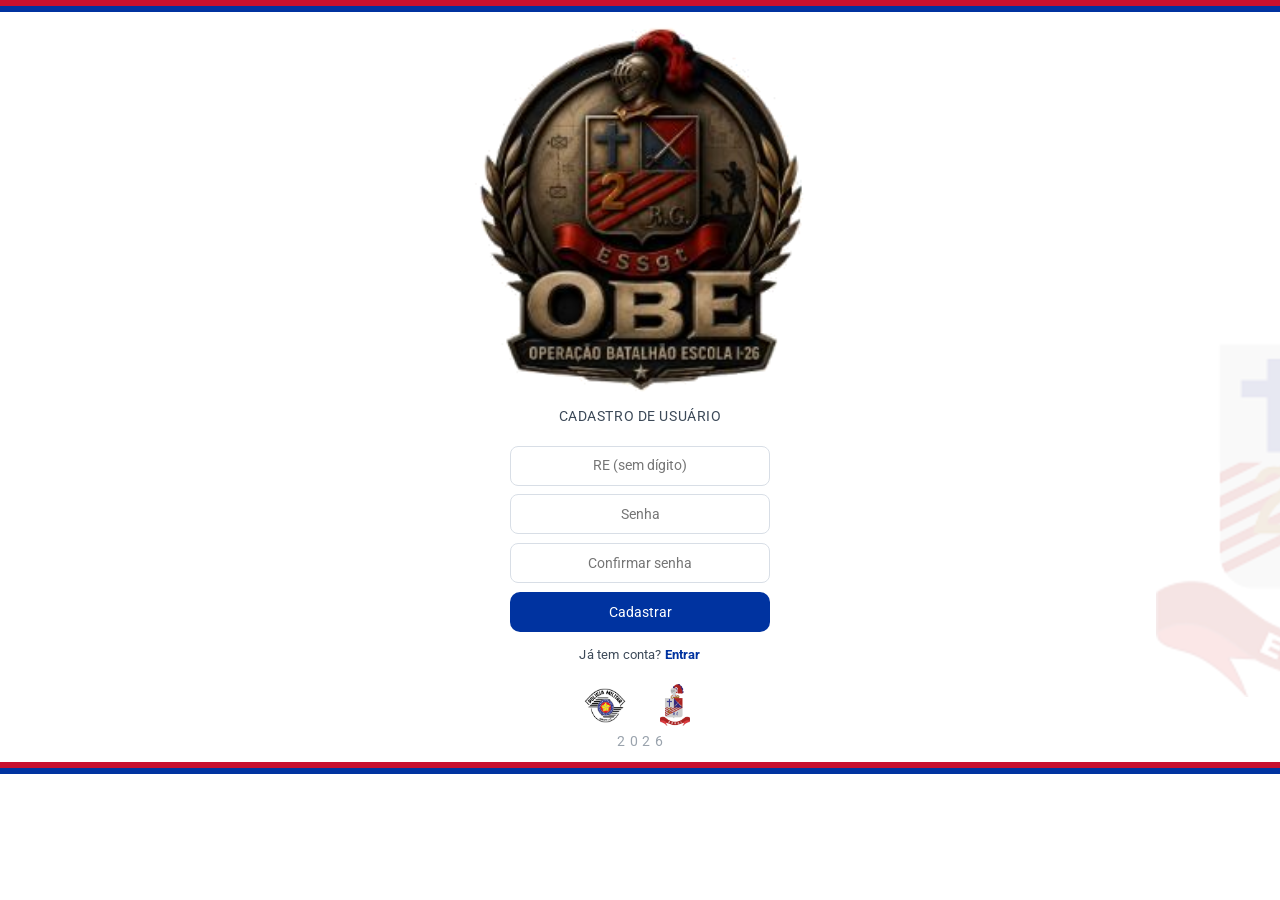
==== cadastro.html @ 54875e29 "newLogin" ====
<!DOCTYPE html>
<html lang="pt-BR">
<head>
  <meta charset="UTF-8" />
  <meta name="viewport" content="width=device-width, initial-scale=1, viewport-fit=cover" />
  <meta name="theme-color" content="#ffffff" />
  <meta name="apple-mobile-web-app-capable" content="yes" />
  <meta name="apple-mobile-web-app-status-bar-style" content="default" />
  <title>Cadastro — OBE 2026 SGE</title>
  <link rel="preconnect" href="https://fonts.googleapis.com" />
  <link rel="preconnect" href="https://fonts.gstatic.com" crossorigin />
  <link href="https://fonts.googleapis.com/css2?family=Roboto:wght@400;700&display=swap" rel="stylesheet" />
  <link rel="stylesheet" href="css/styles.css" />
</head>
<body class="page-login">
  <div id="app">
    <section id="screen-cadastro" class="screen screen--active" aria-label="Cadastro">
      <img class="bg-watermark" src="img/brasao-2rg.png" alt="" aria-hidden="true" />
      <div class="brand-stripes" aria-hidden="true">
        <div class="brand-stripes__red"></div>
        <div class="brand-stripes__blue"></div>
      </div>
      <header class="logo-topo" aria-label="OBE">
        <img class="logo-topo__center" src="img/logo-obe.png" alt="OBE — Operação Batalhão Escola I-26" />
      </header>
      <div class="login-content">
        <p class="brand-system">Cadastro de usuário</p>

        <form id="cadastro-form" class="login-form" autocomplete="off">
          <label class="field">
            <span class="visually-hidden">RE</span>
            <input type="text" id="cad-login" name="login" placeholder="RE (sem dígito)" required inputmode="numeric" autocomplete="username" />
          </label>
          <label class="field">
            <span class="visually-hidden">Senha</span>
            <input type="password" id="cad-senha" name="senha" placeholder="Senha" required autocomplete="new-password" minlength="4" />
          </label>
          <label class="field">
            <span class="visually-hidden">Confirmar senha</span>
            <input type="password" id="cad-senha2" name="senha2" placeholder="Confirmar senha" required autocomplete="new-password" minlength="4" />
          </label>
          <p id="cadastro-error" class="login-error" hidden></p>
          <p id="cadastro-ok" class="login-success" hidden>Usuário criado com sucesso.</p>
          <button type="submit" class="btn btn--primary" id="cad-submit">Cadastrar</button>
        </form>

        <p class="auth-link">
          Já tem conta?
          <a href="index.html">Entrar</a>
        </p>
      </div>

      <footer class="app-footer">
        <div class="app-footer__logos">
          <img src="img/logo-pmesp.png" alt="Polícia Militar de São Paulo" />
          <img src="img/brasao-2rg.png" alt="Brasão ESSgt" />
        </div>
        <p class="year-footer">2026</p>
      </footer>
      <div class="brand-stripes" aria-hidden="true">
        <div class="brand-stripes__red"></div>
        <div class="brand-stripes__blue"></div>
      </div>
    </section>
  </div>

  <script src="js/config.js?v=20260924b"></script>
  <script src="js/supabase-api.js?v=20260924b"></script>
  <script src="js/cadastro.js?v=20260924b"></script>
</body>
</html>
---- css/styles.css ----
:root {
  --bg: #ffffff;
  --bg-elev: #ffffff;
  --bg-soft: #f4f6f8;
  --line: #d8dee6;
  --text: #121820;
  --text-muted: #3d4a59;
  --red: #c8102e;
  --blue: #0033a0;
  --accent: #0033a0;
  --accent-2: #c8102e;
  --danger: #c8102e;
  --warn: #c47a12;
  --ok: #1f7a4c;
  --radius: 10px;
  --nav-h: 62px;
  --top-h: 52px;
  --font: "Roboto", system-ui, sans-serif;
  --display: "Roboto", system-ui, sans-serif;
  --fs-xs: 0.8rem;
  --fs-sm: 0.9rem;
  --fs-md: 1rem;
  --fs-lg: 1.15rem;
  --fs-xl: 1.65rem;
  --fs-hero: clamp(3.2rem, 16vw, 4.2rem);
  --logo-sm: 72px;
  --logo-md: 96px;
  --logo-lg: 110px;
  --safe-b: env(safe-area-inset-bottom, 0px);
  --safe-t: env(safe-area-inset-top, 0px);
  --stripe-red: 6px;
  --stripe-blue: 6px;
}

*,
*::before,
*::after {
  box-sizing: border-box;
}

html,
body {
  margin: 0;
  min-height: 100%;
  background: var(--bg);
  color: var(--text);
  font-family: var(--font);
  font-size: 16px;
  font-weight: 400;
  line-height: 1.45;
  letter-spacing: 0.01em;
  -webkit-font-smoothing: antialiased;
  text-rendering: optimizeLegibility;
  -webkit-tap-highlight-color: transparent;
}

body {
  overflow-x: hidden;
}

button,
input {
  font: inherit;
  color: inherit;
}

#app {
  min-height: 100dvh;
}

.screen {
  display: none;
  min-height: 100dvh;
}

.screen--active {
  display: block;
}

.brand-stripes {
  display: flex;
  flex-direction: column;
  width: 100%;
}

.brand-stripes__red {
  height: var(--stripe-red);
  background: var(--red);
}

.brand-stripes__blue {
  height: var(--stripe-blue);
  background: var(--blue);
}

/* Marca d'água ESSgt na lateral */
.bg-watermark {
  position: absolute;
  right: -20%;
  top: 48%;
  width: min(82vw, 380px);
  height: auto;
  transform: translateY(-50%);
  opacity: 0.12;
  pointer-events: none;
  z-index: 0;
  user-select: none;
}

#screen-login,
#screen-app {
  position: relative;
  overflow: hidden;
}

#screen-login .login-content,
#screen-app .topbar,
#screen-app .main,
#screen-app .brand-stripes,
#screen-login .brand-stripes {
  position: relative;
  z-index: 1;
}

#screen-app .bottom-nav {
  z-index: 30;
}

/* ——— Login ——— */
#screen-login {
  position: relative;
  display: none;
  min-height: 100dvh;
  padding: 0;
  background: #fff;
}

#screen-login.screen--active {
  display: flex;
  flex-direction: column;
}

.login-bg {
  display: none;
}

.login-content {
  position: relative;
  z-index: 1;
  width: min(100%, 420px);
  margin: 0 auto;
  padding: 8px 16px 12px;
  flex: 1;
  display: flex;
  flex-direction: column;
  justify-content: center;
  animation: rise 0.55s ease both;
}

@keyframes rise {
  from {
    opacity: 0;
    transform: translateY(14px);
  }
  to {
    opacity: 1;
    transform: translateY(0);
  }
}

.login-logos,
.home-logos {
  display: none;
}

.logo-topo {
  display: flex;
  align-items: center;
  justify-content: center;
  width: 100%;
  margin: 0;
  padding: 6px 12px 0;
  background: transparent;
  overflow: visible;
  position: relative;
  z-index: 2;
}

.logo-topo__side {
  display: none;
}

.logo-topo__center {
  display: block;
  width: min(92vw, 380px);
  height: auto;
  max-height: 42vh;
  margin: 0 auto;
  padding: 0;
  background: transparent;
  border: 0;
  outline: 0;
  box-shadow: none;
  object-fit: contain;
  object-position: center top;
}

.logo-topo--home {
  padding: 4px 44px 0 12px;
}

.logo-topo--home .logo-topo__center {
  width: min(78vw, 300px);
  max-height: 28vh;
}

.logo-topo--home .btn-sair {
  position: absolute;
  top: 8px;
  right: 8px;
}

@media (max-height: 700px) {
  .logo-topo__center {
    width: min(86vw, 340px);
    max-height: 36vh;
  }

  .logo-topo--home .logo-topo__center {
    width: min(70vw, 260px);
    max-height: 24vh;
  }
}

.app-footer {
  position: relative;
  z-index: 2;
  display: flex;
  flex-direction: column;
  align-items: center;
  justify-content: center;
  gap: 6px;
  padding: 8px 12px 10px;
  margin: 0;
}

.app-footer__logos {
  display: flex;
  align-items: center;
  justify-content: center;
  gap: 28px;
}

.app-footer__logos img {
  width: 42px;
  height: 42px;
  object-fit: contain;
  display: block;
}

.app-footer--home {
  margin-top: auto;
  padding-bottom: calc(10px + var(--safe-b));
}

.logo-caption {
  margin: 0;
  max-width: 140px;
  text-align: center;
  font-family: var(--display);
  font-size: 0.85rem;
  font-weight: 400;
  line-height: 1.25;
  letter-spacing: 0.04em;
  text-transform: uppercase;
  color: var(--text-muted);
}

.brand-mark {
  display: grid;
  justify-items: center;
  gap: 0.35rem;
  margin: 0.2rem 0 0.15rem;
  animation: brandIn 0.7s cubic-bezier(0.2, 0.8, 0.2, 1) both;
}

@keyframes brandIn {
  from {
    opacity: 0;
    transform: translateY(10px) scale(0.98);
    filter: blur(2px);
  }
  to {
    opacity: 1;
    transform: translateY(0) scale(1);
    filter: blur(0);
  }
}

.brand-title {
  margin: 0;
  text-align: center;
  position: relative;
  line-height: 0.9;
}

.brand-title__text {
  display: inline-block;
  font-family: var(--display);
  font-size: var(--fs-hero);
  font-weight: 400;
  letter-spacing: 0.18em;
  text-indent: 0.18em;
  line-height: 0.92;
  background: linear-gradient(180deg, #1a4fd6 0%, var(--blue) 42%, #001a66 100%);
  -webkit-background-clip: text;
  background-clip: text;
  color: transparent;
  position: relative;
}

.brand-title__text::after {
  content: "OBE";
  position: absolute;
  inset: 0;
  background: linear-gradient(
    120deg,
    transparent 0%,
    transparent 40%,
    rgba(255, 255, 255, 0.55) 50%,
    transparent 60%,
    transparent 100%
  );
  background-size: 220% 100%;
  -webkit-background-clip: text;
  background-clip: text;
  color: transparent;
  animation: techShine 3.8s ease-in-out infinite;
  pointer-events: none;
}

@keyframes techShine {
  0%,
  55% {
    background-position: 120% 0;
  }
  100% {
    background-position: -120% 0;
  }
}

.brand-mark__bar {
  width: 72px;
  height: 3px;
  margin-top: 0.15rem;
  border-radius: 99px;
  background: linear-gradient(90deg, var(--red), var(--blue));
}

.year-footer {
  position: relative;
  z-index: 1;
  margin: 0;
  padding: 0;
  text-align: center;
  font-family: var(--display);
  font-size: 0.85rem;
  font-weight: 400;
  letter-spacing: 0.35em;
  text-indent: 0.35em;
  color: #9aa3ad;
  transform: none;
}

.brand-subtitle {
  margin: 0.55rem 0 0;
  text-align: center;
  font-family: var(--display);
  font-size: 1.25rem;
  font-weight: 400;
  letter-spacing: 0.03em;
  color: var(--text);
}

.brand-system {
  margin: 0.2rem 0 1.1rem;
  text-align: center;
  font-size: var(--fs-sm);
  font-weight: 400;
  letter-spacing: 0.04em;
  text-transform: uppercase;
  color: var(--text-muted);
}

.login-form {
  display: grid;
  gap: 0.55rem;
  width: min(100%, 260px);
  margin: 0 auto;
}

.field {
  display: grid;
  gap: 0.28rem;
  text-align: center;
}

.field span {
  font-size: var(--fs-sm);
  font-weight: 400;
  letter-spacing: 0.06em;
  text-transform: uppercase;
  color: var(--text-muted);
  text-align: center;
}

.visually-hidden {
  position: absolute;
  width: 1px;
  height: 1px;
  padding: 0;
  margin: -1px;
  overflow: hidden;
  clip: rect(0, 0, 0, 0);
  white-space: nowrap;
  border: 0;
}

.field input {
  width: 100%;
  padding: 0.55rem 0.7rem;
  border: 1px solid var(--line);
  border-radius: 8px;
  background: #fff;
  outline: none;
  font-size: 0.88rem;
  font-weight: 400;
  text-align: center;
}

.field input:focus {
  border-color: var(--blue);
  box-shadow: 0 0 0 3px rgba(0, 51, 160, 0.12);
}

.login-form .btn {
  padding: 0.6rem 0.85rem;
  font-size: 0.88rem;
}

.login-error {
  margin: 0;
  text-align: center;
  font-size: 0.78rem;
  font-weight: 400;
  color: var(--red);
}

.btn {
  border: 0;
  border-radius: var(--radius);
  padding: 0.9rem 1rem;
  font-size: var(--fs-md);
  font-weight: 400;
  cursor: pointer;
}

.btn--primary {
  background: var(--blue);
  color: #fff;
}

.btn--primary:active {
  transform: scale(0.985);
}

.btn--ghost {
  background: transparent;
  border: 1px solid var(--line);
  color: var(--text);
}

.login-hint {
  margin: 0.55rem 0 0;
  text-align: center;
  font-size: 0.78rem;
  font-weight: 400;
  letter-spacing: 0.01em;
  color: var(--text-muted);
  white-space: nowrap;
}

.auth-link {
  margin: 0.85rem 0 0;
  text-align: center;
  font-size: 0.82rem;
  font-weight: 400;
  color: var(--text-muted);
}

.auth-link a {
  color: var(--blue);
  text-decoration: none;
  font-weight: 700;
}

.auth-link a:hover,
.auth-link a:focus-visible {
  text-decoration: underline;
}

.login-success {
  margin: 0;
  text-align: center;
  font-size: 0.78rem;
  font-weight: 400;
  color: #1b7a3e;
}

.login-form .btn:disabled {
  opacity: 0.7;
  cursor: wait;
}

/* ——— App shell ——— */
.page-home #screen-app.screen--active,
body.page-home #screen-app {
  display: flex !important;
  flex-direction: column;
  min-height: 100dvh;
  background: #fff;
  overflow: visible;
}

.page-home #screen-app {
  overflow: visible;
}

.page--cards-only {
  position: relative;
  display: flex;
  flex-direction: column;
  align-items: center;
  justify-content: flex-start;
  width: 100%;
  min-height: auto;
  padding: 8px 0 16px;
  box-sizing: border-box;
}

.page-home .main {
  display: flex !important;
  flex-direction: column;
  align-items: center;
  justify-content: flex-start;
  flex: 1;
  padding: 4px 12px 12px;
  position: relative;
  z-index: 2;
  overflow: auto;
}

.page-home .bottom-nav {
  display: none !important;
}

.page-home .access-grid,
.page--cards-only .access-grid {
  display: grid !important;
  grid-template-columns: repeat(2, minmax(0, 1fr));
  gap: 8px;
  justify-content: center;
  justify-items: stretch;
  width: 100%;
  max-width: 300px;
  margin: 0 auto;
  padding-top: 0;
  box-sizing: border-box;
}

.page-home .access-card {
  display: block !important;
  visibility: visible !important;
  opacity: 1 !important;
  background: transparent;
  border: 0;
  width: 100%;
}

.page--cards-only .home-top {
  display: flex;
  align-items: flex-start;
  justify-content: space-between;
  gap: 10px;
  width: 100%;
  max-width: 300px;
  margin: 0 0 12px;
  box-sizing: border-box;
}

.page--cards-only .home-greeting {
  margin: 0;
  flex: 1;
  min-width: 0;
  color: #6b7280;
  font-family: var(--font);
  font-size: 0.9rem;
  font-weight: 700;
  line-height: 1.35;
  letter-spacing: 0.01em;
}

.page--cards-only .home-greeting__name {
  color: var(--blue);
}

.page--cards-only .btn-sair {
  flex-shrink: 0;
  margin: 0;
  border: 0;
  border-radius: 6px;
  background: transparent;
  color: var(--red);
  font-family: var(--font);
  font-size: 0.72rem;
  font-weight: 400;
  letter-spacing: 0.02em;
  text-transform: uppercase;
  padding: 0.2rem 0.4rem;
  line-height: 1.2;
  text-align: right;
  cursor: pointer;
  opacity: 0.85;
}

.page--cards-only .btn-sair:active {
  opacity: 1;
  transform: scale(0.96);
}

.home-actions {
  display: none;
}

.topbar {
  position: sticky;
  top: 0;
  z-index: 20;
  display: flex;
  align-items: center;
  justify-content: center;
  min-height: calc(var(--top-h) + var(--safe-t));
  padding: var(--safe-t) 48px 0;
  background: #fff;
  text-align: center;
}

.topbar__brand {
  display: flex;
  flex-direction: column;
  align-items: center;
  gap: 0.1rem;
  padding: 6px 4px 8px;
}

.topbar__obe {
  font-family: var(--display);
  font-size: 1.55rem;
  font-weight: 400;
  letter-spacing: 0.14em;
  line-height: 1;
  color: var(--blue);
}

.topbar__sge {
  font-size: 0.78rem;
  font-weight: 400;
  letter-spacing: 0.05em;
  text-transform: uppercase;
  color: var(--text-muted);
}

.icon-btn {
  position: absolute;
  right: 12px;
  top: calc(var(--safe-t) + 8px);
  width: 38px;
  height: 38px;
  border: 1px solid var(--line);
  border-radius: 50%;
  background: #fff;
  display: grid;
  place-items: center;
  font-size: var(--fs-sm);
  font-weight: 400;
  color: var(--blue);
  cursor: pointer;
}

.main {
  flex: 1;
  padding: 12px 12px 24px;
  outline: none;
  background: #fff;
}

.bottom-nav {
  position: fixed;
  left: 0;
  right: 0;
  bottom: 0;
  z-index: 30;
  display: grid;
  grid-template-columns: repeat(4, 1fr);
  min-height: calc(var(--nav-h) + var(--safe-b));
  padding: 4px 2px var(--safe-b);
  background: #fff;
  border-top: 1px solid var(--line);
}

.nav-item {
  display: flex;
  flex-direction: column;
  align-items: center;
  justify-content: center;
  gap: 3px;
  border: 0;
  background: transparent;
  color: var(--text-muted);
  font-family: var(--display);
  font-size: 0.82rem;
  font-weight: 400;
  letter-spacing: 0.04em;
  text-transform: uppercase;
  cursor: pointer;
  padding: 6px 2px;
}

.nav-item svg {
  width: 20px;
  height: 20px;
  fill: currentColor;
}

.nav-item.is-active {
  color: var(--blue);
}

/* ——— Conteúdo ——— */
.page {
  animation: fade 0.28s ease both;
}

.page:not(.page--cards-only) {
  display: flex;
  flex-direction: column;
  padding-bottom: 16px;
  box-sizing: border-box;
}

@keyframes fade {
  from {
    opacity: 0;
    transform: translateY(6px);
  }
  to {
    opacity: 1;
    transform: translateY(0);
  }
}

.page-head {
  margin-bottom: 12px;
  text-align: center;
}

.page-head h2 {
  margin: 0;
  font-family: var(--display);
  font-size: var(--fs-xl);
  font-weight: 400;
  letter-spacing: 0.04em;
  line-height: 1.15;
  color: var(--blue);
}

.page-head p {
  margin: 0.3rem 0 0;
  font-size: var(--fs-sm);
  font-weight: 400;
  color: var(--text-muted);
}

.home-logos {
  padding: 4px 0 2px;
}

.hero-strip {
  margin-bottom: 14px;
  padding: 14px 12px;
  border: 1px solid var(--line);
  border-radius: var(--radius);
  background: var(--bg-soft);
  text-align: center;
}

.hero-strip strong {
  display: block;
  font-family: var(--display);
  font-size: 1.4rem;
  font-weight: 400;
  letter-spacing: 0.04em;
  line-height: 1.2;
  color: var(--blue);
}

.hero-strip span {
  display: block;
  margin-top: 0.4rem;
  font-size: var(--fs-sm);
  font-weight: 400;
  color: var(--text-muted);
}

.section-title {
  margin: 0 0 10px;
  font-family: var(--display);
  font-size: 1rem;
  font-weight: 400;
  letter-spacing: 0.1em;
  text-transform: uppercase;
  text-align: center;
  color: var(--text-muted);
}

.list {
  display: grid;
  gap: 8px;
}

.row {
  display: grid;
  grid-template-columns: 1fr;
  gap: 8px;
  justify-items: center;
  align-items: center;
  padding: 12px 10px;
  border: 1px solid var(--line);
  border-radius: var(--radius);
  background: #fff;
  text-align: center;
}

.row h3 {
  margin: 0;
  font-family: var(--display);
  font-size: 1.1rem;
  font-weight: 400;
  line-height: 1.25;
  letter-spacing: 0.02em;
}

.row p {
  margin: 0.25rem 0 0;
  font-size: var(--fs-sm);
  font-weight: 400;
  color: var(--text-muted);
}

.badge {
  display: inline-flex;
  align-items: center;
  padding: 0.25rem 0.5rem;
  border-radius: 999px;
  font-size: 0.7rem;
  font-weight: 400;
  letter-spacing: 0.03em;
  text-transform: uppercase;
  white-space: nowrap;
  background: rgba(0, 51, 160, 0.1);
  color: var(--blue);
}

.badge--warn {
  background: rgba(196, 122, 18, 0.14);
  color: #9a5f0d;
}

.badge--danger {
  background: rgba(200, 16, 46, 0.12);
  color: var(--red);
}

.badge--idle {
  background: #eef1f5;
  color: var(--text-muted);
}

.search {
  width: 100%;
  margin-bottom: 10px;
  padding: 0.65rem 0.75rem;
  border: 1px solid var(--line);
  border-radius: var(--radius);
  background: #fff;
  font-size: var(--fs-sm);
  outline: none;
}

.search:focus {
  border-color: var(--blue);
}

.progress {
  margin-top: 0.45rem;
  height: 4px;
  border-radius: 999px;
  background: #e8edf3;
  overflow: hidden;
}

.progress > span {
  display: block;
  height: 100%;
  background: linear-gradient(90deg, var(--blue), var(--red));
}

.menu-list {
  display: grid;
  gap: 6px;
}

.menu-item {
  display: flex;
  flex-direction: column;
  align-items: center;
  justify-content: center;
  gap: 4px;
  width: 100%;
  padding: 12px;
  border: 1px solid var(--line);
  border-radius: var(--radius);
  background: #fff;
  text-align: center;
  cursor: pointer;
}

.menu-item span {
  font-family: var(--display);
  font-size: 1.1rem;
  font-weight: 400;
  letter-spacing: 0.02em;
}

.menu-item small {
  display: block;
  margin-top: 0.15rem;
  font-size: var(--fs-sm);
  color: var(--text-muted);
  font-weight: 400;
}

.menu-item em {
  font-style: normal;
  font-size: var(--fs-xs);
  font-weight: 400;
  color: var(--blue);
}

.empty {
  padding: 18px 12px;
  text-align: center;
  font-size: var(--fs-sm);
  color: var(--text-muted);
  border: 1px dashed var(--line);
  border-radius: var(--radius);
}

.access-grid {
  display: grid;
  grid-template-columns: repeat(2, 1fr);
  gap: 10px;
}

.access-card {
  position: relative;
  display: block !important;
  width: 100%;
  height: 98px;
  min-height: 98px;
  padding: 0;
  border: 0;
  background: transparent;
  cursor: pointer;
  color: inherit;
  user-select: none;
  -webkit-tap-highlight-color: transparent;
}

.access-card__face {
  display: flex;
  flex-direction: column;
  align-items: center;
  justify-content: center;
  gap: 0.3rem;
  width: 100%;
  height: 100%;
  padding: 8px 6px;
  border: 1px solid var(--line);
  border-radius: var(--radius);
  background: #fff;
  box-shadow: 0 1px 2px rgba(26, 35, 48, 0.04);
  text-align: center;
  box-sizing: border-box;
}

.access-card:focus-visible {
  outline: none;
}

.access-card:focus-visible .access-card__face {
  box-shadow: 0 0 0 2px #fff, 0 0 0 4px var(--blue);
}

.access-card__icon {
  display: inline-flex;
  align-items: center;
  justify-content: center;
  width: 34px;
  height: 34px;
  border-radius: 8px;
  background: rgba(0, 51, 160, 0.08);
  color: var(--blue);
  flex-shrink: 0;
}

.access-card__icon svg {
  width: 18px;
  height: 18px;
  fill: currentColor;
}

.access-card__sigla {
  display: none;
}

.access-card__title {
  margin: 0;
  font-family: var(--display);
  font-size: 0.78rem;
  font-weight: 400;
  line-height: 1.2;
  letter-spacing: 0.01em;
  color: var(--text);
  max-width: 100%;
  overflow: hidden;
  display: -webkit-box;
  -webkit-box-orient: vertical;
  -webkit-line-clamp: 2;
  word-break: break-word;
}

.access-card__desc {
  margin: 0;
  font-size: var(--fs-xs);
  font-weight: 400;
  line-height: 1.35;
  color: var(--text-muted);
}

.page-back {
  display: flex;
  justify-content: center;
  width: 100%;
  margin: 28px 0 8px;
  padding: 0 12px;
  box-sizing: border-box;
}

.back-btn {
  border: 0;
  border-radius: 8px;
  background: #1b7a3e;
  color: #fff;
  font-family: var(--font);
  font-size: 0.9rem;
  font-weight: 400;
  letter-spacing: 0.02em;
  padding: 0.7rem 1.6rem;
  cursor: pointer;
}

.back-btn:active {
  background: #156433;
  transform: scale(0.98);
}

.page-toolbar {
  display: flex;
  flex-direction: column;
  align-items: center;
  gap: 8px;
  margin-bottom: 12px;
  text-align: center;
}

.page-toolbar .page-head {
  margin: 0;
  width: 100%;
}

.page--subcards {
  display: flex;
  flex-direction: column;
  align-items: center;
  width: 100%;
}

.page--subcards .access-grid--sub {
  display: grid;
  grid-template-columns: repeat(2, minmax(0, 1fr));
  gap: 8px;
  justify-content: center;
  width: 100%;
  max-width: 300px;
  margin: 8px auto 0;
  box-sizing: border-box;
}

.page--subcards .page-back {
  margin-top: 32px;
}

.page--qr {
  align-items: center;
  text-align: center;
}

.qr-box {
  display: flex;
  justify-content: center;
  align-items: center;
  width: 100%;
  max-width: 280px;
  margin: 12px auto 0;
  padding: 16px;
  background: #fff;
  border: 1px solid var(--line);
  border-radius: var(--radius);
  box-sizing: border-box;
}

.qr-box__img {
  display: block;
  width: 100%;
  max-width: 220px;
  height: auto;
}

.qr-box__hint {
  margin: 14px 12px 0;
  max-width: 280px;
  font-size: 0.82rem;
  line-height: 1.4;
  color: var(--text-muted);
  text-align: center;
}

.qr-box__addr,
.qr-box__phone,
.qr-box__hours,
.qr-box__details {
  margin: 6px 12px 0;
  max-width: 280px;
  font-size: 0.78rem;
  line-height: 1.35;
  color: var(--text-muted);
  text-align: center;
}

.qr-box__open {
  display: inline-block;
  margin-top: 12px;
  color: var(--blue);
  font-size: 0.85rem;
  text-decoration: underline;
}

.page--qr .page-back {
  margin-top: 28px;
}

@media (min-width: 360px) {
  .page--subcards .access-grid--sub,
  .page-home .access-grid,
  .page--cards-only .access-grid {
    max-width: 320px;
  }
}

.prio-dot {
  display: inline-block;
  width: 8px;
  height: 8px;
  border-radius: 50%;
  margin-right: 4px;
  vertical-align: middle;
}

.prio-dot--critica { background: var(--danger); }
.prio-dot--alta { background: var(--warn); }
.prio-dot--media { background: var(--blue); }
.prio-dot--baixa { background: var(--ok); }

@media (max-width: 360px) {
  :root {
    --logo-md: 84px;
    --logo-lg: 96px;
  }
}

@media (min-width: 520px) {
  .main {
    max-width: 520px;
    margin: 0 auto;
    width: 100%;
  }

  .bottom-nav {
    left: 50%;
    transform: translateX(-50%);
    width: min(100%, 520px);
  }
}
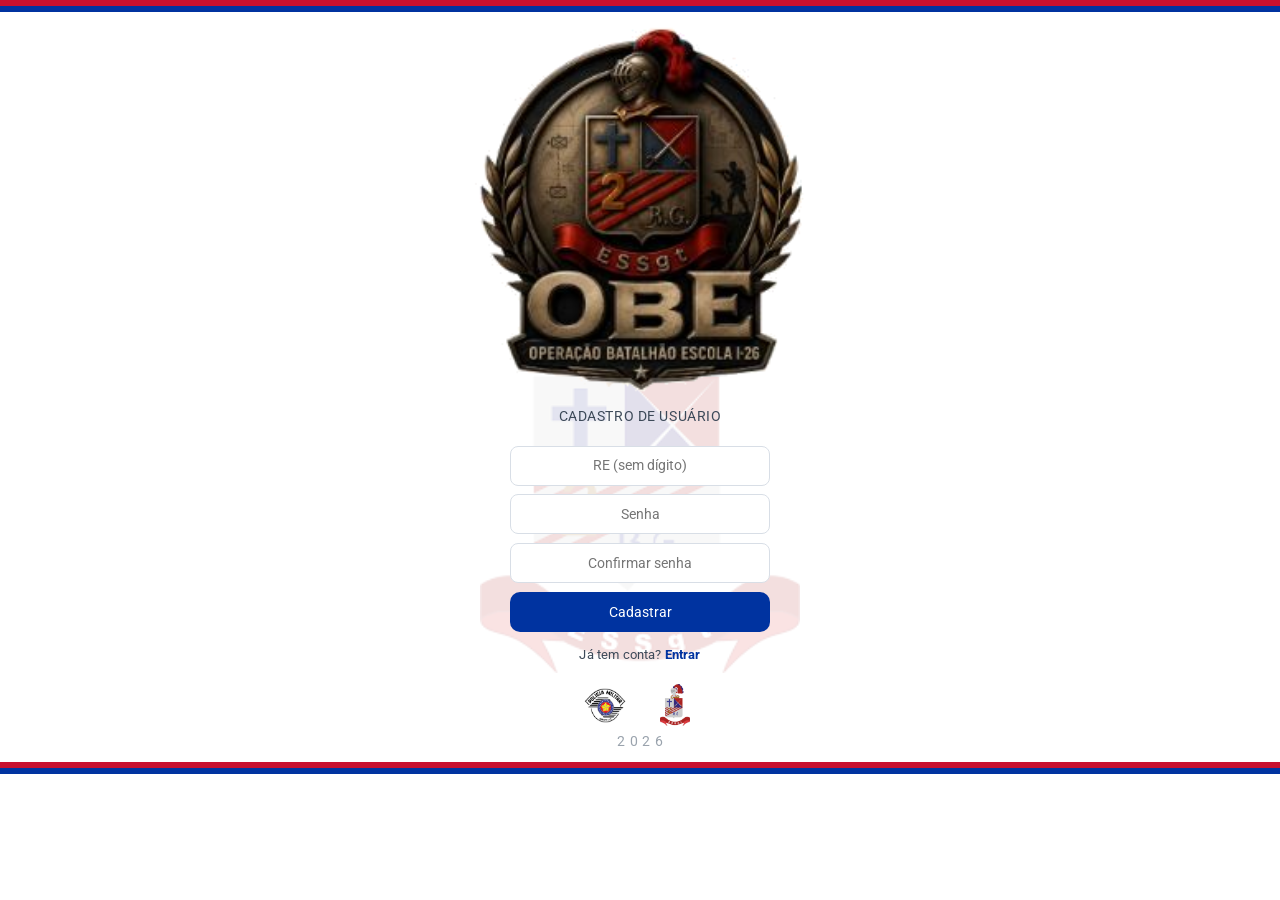
==== commit 4977435c: "cpp-pop" ====
--- a/cadastro.html
+++ b/cadastro.html
@@ -10,7 +10,7 @@
   <link rel="preconnect" href="https://fonts.googleapis.com" />
   <link rel="preconnect" href="https://fonts.gstatic.com" crossorigin />
   <link href="https://fonts.googleapis.com/css2?family=Roboto:wght@400;700&display=swap" rel="stylesheet" />
-  <link rel="stylesheet" href="css/styles.css" />
+  <link rel="stylesheet" href="css/styles.css?v=20260926g" />
 </head>
 <body class="page-login">
   <div id="app">
@@ -46,7 +46,7 @@
 
         <p class="auth-link">
           Já tem conta?
-          <a href="index.html">Entrar</a>
+          <a href="index.html" id="link-entrar">Entrar</a>
         </p>
       </div>
 
@@ -64,8 +64,8 @@
     </section>
   </div>
 
-  <script src="js/config.js?v=20260924b"></script>
-  <script src="js/supabase-api.js?v=20260924b"></script>
-  <script src="js/cadastro.js?v=20260924b"></script>
+  <script src="js/config.js?v=20260925f"></script>
+  <script src="js/supabase-api.js?v=20260925f"></script>
+  <script src="js/cadastro.js?v=20260925f"></script>
 </body>
 </html>
--- a/css/styles.css
+++ b/css/styles.css
@@ -93,18 +93,28 @@
   background: var(--blue);
 }
 
-/* Marca d'água ESSgt na lateral */
-.bg-watermark {
-  position: absolute;
-  right: -20%;
-  top: 48%;
-  width: min(82vw, 380px);
-  height: auto;
-  transform: translateY(-50%);
-  opacity: 0.12;
+/* Marca d'água ESSgt — centro da tela */
+.bg-watermark,
+#screen-login > .bg-watermark,
+#screen-app > .bg-watermark,
+body.page-home .bg-watermark,
+body.page-login .bg-watermark {
+  position: fixed !important;
+  left: 50% !important;
+  top: 50% !important;
+  right: auto !important;
+  bottom: auto !important;
+  margin: 0 !important;
+  width: min(70vw, 320px) !important;
+  max-width: 320px;
+  height: auto !important;
+  transform: translate(-50%, -50%) !important;
+  opacity: 0.14;
   pointer-events: none;
   z-index: 0;
   user-select: none;
+  object-fit: contain;
+  object-position: center;
 }
 
 #screen-login,
@@ -568,7 +578,7 @@
 .page--cards-only .access-grid {
   display: grid !important;
   grid-template-columns: repeat(2, minmax(0, 1fr));
-  gap: 8px;
+  gap: 10px;
   justify-content: center;
   justify-items: stretch;
   width: 100%;
@@ -594,7 +604,7 @@
   gap: 10px;
   width: 100%;
   max-width: 300px;
-  margin: 0 0 12px;
+  margin: 0 0 14px;
   box-sizing: border-box;
 }
 
@@ -867,6 +877,27 @@
   color: var(--text-muted);
 }
 
+.row__desc {
+  margin: 10px 0 0;
+  font-size: 0.82rem;
+  line-height: 1.45;
+  color: var(--text);
+  text-align: left;
+}
+
+.row--evento {
+  justify-items: stretch;
+  text-align: left;
+}
+
+.row--evento > div {
+  width: 100%;
+}
+
+.row--evento .badge {
+  justify-self: center;
+}
+
 .badge {
   display: inline-flex;
   align-items: center;
@@ -978,16 +1009,19 @@
 
 .access-grid {
   display: grid;
-  grid-template-columns: repeat(2, 1fr);
+  grid-template-columns: repeat(2, minmax(0, 1fr));
   gap: 10px;
+  justify-content: center;
 }
 
 .access-card {
   position: relative;
   display: block !important;
   width: 100%;
-  height: 98px;
-  min-height: 98px;
+  height: 118px;
+  min-height: 118px;
+  max-width: none;
+  aspect-ratio: auto;
   padding: 0;
   border: 0;
   background: transparent;
@@ -1002,16 +1036,23 @@
   flex-direction: column;
   align-items: center;
   justify-content: center;
-  gap: 0.3rem;
+  gap: 0.35rem;
   width: 100%;
   height: 100%;
-  padding: 8px 6px;
-  border: 1px solid var(--line);
-  border-radius: var(--radius);
-  background: #fff;
-  box-shadow: 0 1px 2px rgba(26, 35, 48, 0.04);
+  padding: 10px 6px;
+  border: 0;
+  border-radius: 16px;
+  background: #002355;
+  box-shadow: none;
   text-align: center;
   box-sizing: border-box;
+  color: #fff;
+  transition: transform 0.15s ease, filter 0.15s ease;
+}
+
+.access-card:active .access-card__face {
+  transform: scale(0.96);
+  filter: brightness(1.08);
 }
 
 .access-card:focus-visible {
@@ -1019,25 +1060,25 @@
 }
 
 .access-card:focus-visible .access-card__face {
-  box-shadow: 0 0 0 2px #fff, 0 0 0 4px var(--blue);
+  box-shadow: 0 0 0 2px #fff, 0 0 0 4px #002355;
 }
 
 .access-card__icon {
   display: inline-flex;
   align-items: center;
   justify-content: center;
-  width: 34px;
-  height: 34px;
-  border-radius: 8px;
-  background: rgba(0, 51, 160, 0.08);
-  color: var(--blue);
+  width: 38px;
+  height: 38px;
+  border-radius: 0;
+  background: transparent;
+  color: #fff;
   flex-shrink: 0;
 }
 
 .access-card__icon svg {
-  width: 18px;
-  height: 18px;
-  fill: currentColor;
+  width: 32px;
+  height: 32px;
+  display: block;
 }
 
 .access-card__sigla {
@@ -1046,12 +1087,12 @@
 
 .access-card__title {
   margin: 0;
-  font-family: var(--display);
-  font-size: 0.78rem;
-  font-weight: 400;
-  line-height: 1.2;
+  font-family: var(--font);
+  font-size: 0.7rem;
+  font-weight: 700;
+  line-height: 1.15;
   letter-spacing: 0.01em;
-  color: var(--text);
+  color: #fff;
   max-width: 100%;
   overflow: hidden;
   display: -webkit-box;
@@ -1065,7 +1106,230 @@
   font-size: var(--fs-xs);
   font-weight: 400;
   line-height: 1.35;
-  color: var(--text-muted);
+  color: rgba(255, 255, 255, 0.75);
+}
+
+.page--rq {
+  align-items: stretch;
+  width: 100%;
+  max-width: 360px;
+  margin: 0 auto;
+}
+
+.rq-form {
+  display: grid;
+  gap: 12px;
+  width: 100%;
+  margin: 0 auto;
+}
+
+.rq-lista {
+  display: flex;
+  flex-direction: column;
+  gap: 8px;
+  width: 100%;
+}
+
+.rq-row {
+  display: flex;
+  flex-direction: row;
+  align-items: center;
+  gap: 10px;
+  margin: 0;
+  padding: 8px 10px;
+  border: 1px solid var(--line);
+  border-radius: 10px;
+  background: #fff;
+  box-sizing: border-box;
+  cursor: text;
+}
+
+.rq-row__input {
+  flex: 0 0 72px;
+  width: 72px;
+  min-width: 72px;
+  height: 40px;
+  margin: 0;
+  padding: 0 6px;
+  border: 1px solid var(--line);
+  border-radius: 8px;
+  background: #f7f9fc;
+  font-family: var(--font);
+  font-size: 0.95rem;
+  font-weight: 700;
+  text-align: center;
+  color: var(--text);
+  box-sizing: border-box;
+  -moz-appearance: textfield;
+}
+
+.rq-row__input::-webkit-outer-spin-button,
+.rq-row__input::-webkit-inner-spin-button {
+  -webkit-appearance: none;
+  margin: 0;
+}
+
+.rq-row__input:focus {
+  outline: none;
+  border-color: var(--blue);
+  background: #fff;
+}
+
+.rq-row__label {
+  flex: 1;
+  min-width: 0;
+  font-size: 0.82rem;
+  font-weight: 700;
+  line-height: 1.25;
+  color: var(--text);
+  text-align: left;
+}
+
+.rq-form .btn {
+  margin-top: 4px;
+  width: 100%;
+}
+
+.rq-ok {
+  margin: 0;
+  padding: 8px 10px;
+  border-radius: 8px;
+  background: rgba(31, 122, 76, 0.1);
+  color: #1f7a4c;
+  font-size: 0.82rem;
+  font-weight: 700;
+  text-align: center;
+}
+
+.rq-historico {
+  margin-top: 18px;
+  width: 100%;
+}
+
+.rq-historico__title {
+  margin: 0 0 8px;
+  font-size: 0.85rem;
+  font-weight: 700;
+  color: var(--text-muted);
+  text-align: center;
+}
+
+.rq-historico-list {
+  display: flex;
+  flex-direction: column;
+  gap: 10px;
+}
+
+.rq-envio {
+  padding: 10px 12px;
+  border: 1px solid var(--line);
+  border-radius: 10px;
+  background: #fff;
+}
+
+.rq-envio__data {
+  margin: 0 0 8px;
+  font-size: 0.78rem;
+  font-weight: 700;
+  color: var(--blue);
+  text-align: center;
+}
+
+.rq-envio__acoes {
+  display: flex;
+  flex-direction: column;
+  gap: 4px;
+}
+
+.rq-view-row {
+  display: flex;
+  flex-direction: row;
+  align-items: center;
+  gap: 10px;
+}
+
+.rq-view-row__val {
+  flex: 0 0 48px;
+  font-size: 0.85rem;
+  font-weight: 700;
+  text-align: right;
+  color: var(--text);
+}
+
+.rq-view-row__label {
+  flex: 1;
+  font-size: 0.78rem;
+  color: var(--text-muted);
+  text-align: left;
+}
+
+.page--pops {
+  align-items: center;
+  width: 100%;
+  max-width: 320px;
+  margin: 0 auto;
+}
+
+.pop-list {
+  display: flex;
+  flex-direction: column;
+  gap: 6px;
+  width: 100%;
+  margin: 0 auto;
+}
+
+.pop-chip {
+  display: flex;
+  flex-direction: row;
+  align-items: center;
+  gap: 8px;
+  width: 100%;
+  min-height: 36px;
+  padding: 6px 12px;
+  border: 0;
+  border-radius: 8px;
+  background: #002355;
+  color: #fff;
+  box-sizing: border-box;
+  cursor: pointer;
+  user-select: none;
+  -webkit-tap-highlight-color: transparent;
+}
+
+.pop-chip:active {
+  filter: brightness(1.1);
+  transform: scale(0.98);
+}
+
+.pop-chip:focus-visible {
+  outline: 2px solid #fff;
+  outline-offset: 2px;
+}
+
+.pop-chip__icon {
+  display: inline-flex;
+  align-items: center;
+  justify-content: center;
+  width: 16px;
+  height: 16px;
+  flex-shrink: 0;
+  color: #fff;
+}
+
+.pop-chip__icon svg {
+  width: 16px;
+  height: 16px;
+  display: block;
+  fill: currentColor;
+}
+
+.pop-chip__text {
+  font-family: var(--font);
+  font-size: 0.78rem;
+  font-weight: 700;
+  letter-spacing: 0.02em;
+  line-height: 1;
+  white-space: nowrap;
 }
 
 .page-back {
@@ -1119,7 +1383,7 @@
 .page--subcards .access-grid--sub {
   display: grid;
   grid-template-columns: repeat(2, minmax(0, 1fr));
-  gap: 8px;
+  gap: 10px;
   justify-content: center;
   width: 100%;
   max-width: 300px;
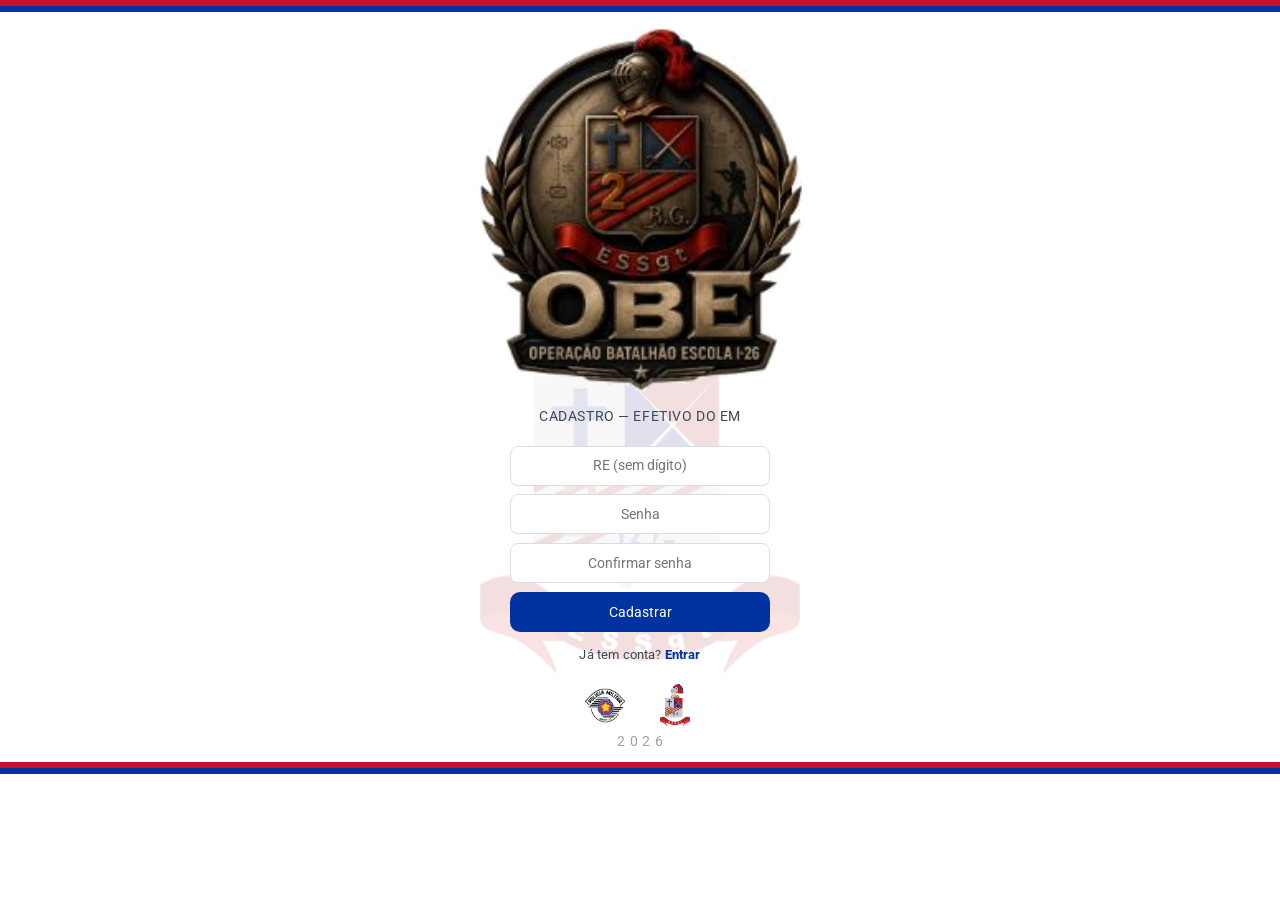
==== commit 682ab2a8: "trueEscala" ====
--- a/cadastro.html
+++ b/cadastro.html
@@ -24,7 +24,7 @@
         <img class="logo-topo__center" src="img/logo-obe.png" alt="OBE — Operação Batalhão Escola I-26" />
       </header>
       <div class="login-content">
-        <p class="brand-system">Cadastro de usuário</p>
+        <p class="brand-system">Cadastro — efetivo do EM</p>
 
         <form id="cadastro-form" class="login-form" autocomplete="off">
           <label class="field">
@@ -64,8 +64,9 @@
     </section>
   </div>
 
-  <script src="js/config.js?v=20260925f"></script>
-  <script src="js/supabase-api.js?v=20260925f"></script>
-  <script src="js/cadastro.js?v=20260925f"></script>
+  <script src="js/config.js?v=20260930b"></script>
+  <script src="js/supabase-api.js?v=20260930b"></script>
+  <script src="js/users.js?v=20260930b"></script>
+  <script src="js/cadastro.js?v=20260930b"></script>
 </body>
 </html>
--- a/css/styles.css
+++ b/css/styles.css
@@ -1055,6 +1055,21 @@
   filter: brightness(1.08);
 }
 
+.access-card--blocked {
+  cursor: not-allowed;
+  opacity: 0.55;
+  pointer-events: none;
+}
+
+.access-card--blocked .access-card__face {
+  filter: grayscale(0.35);
+}
+
+.access-card--blocked:active .access-card__face {
+  transform: none;
+  filter: grayscale(0.35);
+}
+
 .access-card:focus-visible {
   outline: none;
 }
@@ -1067,8 +1082,8 @@
   display: inline-flex;
   align-items: center;
   justify-content: center;
-  width: 38px;
-  height: 38px;
+  width: 32px;
+  height: 32px;
   border-radius: 0;
   background: transparent;
   color: #fff;
@@ -1076,8 +1091,8 @@
 }
 
 .access-card__icon svg {
-  width: 32px;
-  height: 32px;
+  width: 32px !important;
+  height: 32px !important;
   display: block;
 }
 
@@ -1332,6 +1347,114 @@
   white-space: nowrap;
 }
 
+.rq-sup-user {
+  margin: 0 0 14px;
+  padding: 10px 12px;
+  border-radius: 10px;
+  background: rgba(0, 35, 85, 0.06);
+  font-size: 0.82rem;
+  line-height: 1.4;
+  color: var(--text-muted);
+  text-align: center;
+}
+
+.rq-sup-user strong {
+  color: var(--text);
+  font-size: 0.95rem;
+}
+
+.sup-totais {
+  display: grid;
+  grid-template-columns: 1fr 1fr;
+  gap: 10px;
+  margin: 0 0 8px;
+}
+
+.sup-card {
+  display: flex;
+  flex-direction: column;
+  align-items: center;
+  justify-content: space-between;
+  gap: 10px;
+  min-height: 96px;
+  padding: 12px 14px;
+  border-radius: 12px;
+  color: #fff;
+  text-align: center;
+  box-shadow: 0 2px 8px rgba(0, 0, 0, 0.12);
+}
+
+.sup-card__label {
+  font-size: 0.72rem;
+  font-weight: 500;
+  line-height: 1.25;
+  letter-spacing: 0.02em;
+  opacity: 0.92;
+  color: #fff;
+}
+
+.sup-card__val {
+  font-size: clamp(1.75rem, 7vw, 2.35rem);
+  font-weight: 700;
+  line-height: 1;
+  letter-spacing: -0.02em;
+  color: #fff;
+  font-variant-numeric: tabular-nums;
+}
+
+.sup-card--blue {
+  background: #1565c0;
+}
+
+.sup-card--teal {
+  background: #00838f;
+}
+
+.sup-card--green {
+  background: #2e7d32;
+}
+
+.sup-card--navy {
+  background: #0033a0;
+}
+
+.sup-card--amber {
+  background: #c47a12;
+}
+
+.sup-card--red {
+  background: #c8102e;
+}
+
+.sup-card--slate {
+  background: #455a64;
+}
+
+.sup-card--violet {
+  background: #111111;
+}
+
+.sup-card--black {
+  background: #111111;
+}
+
+.sup-totais-meta {
+  margin: 4px 0 0;
+  text-align: center;
+  font-size: 0.75rem;
+  color: var(--text-muted);
+}
+
+.sup-acoes {
+  display: flex;
+  justify-content: center;
+  margin: 16px 0 4px;
+}
+
+.sup-acoes .btn {
+  min-width: 180px;
+}
+
 .page-back {
   display: flex;
   justify-content: center;
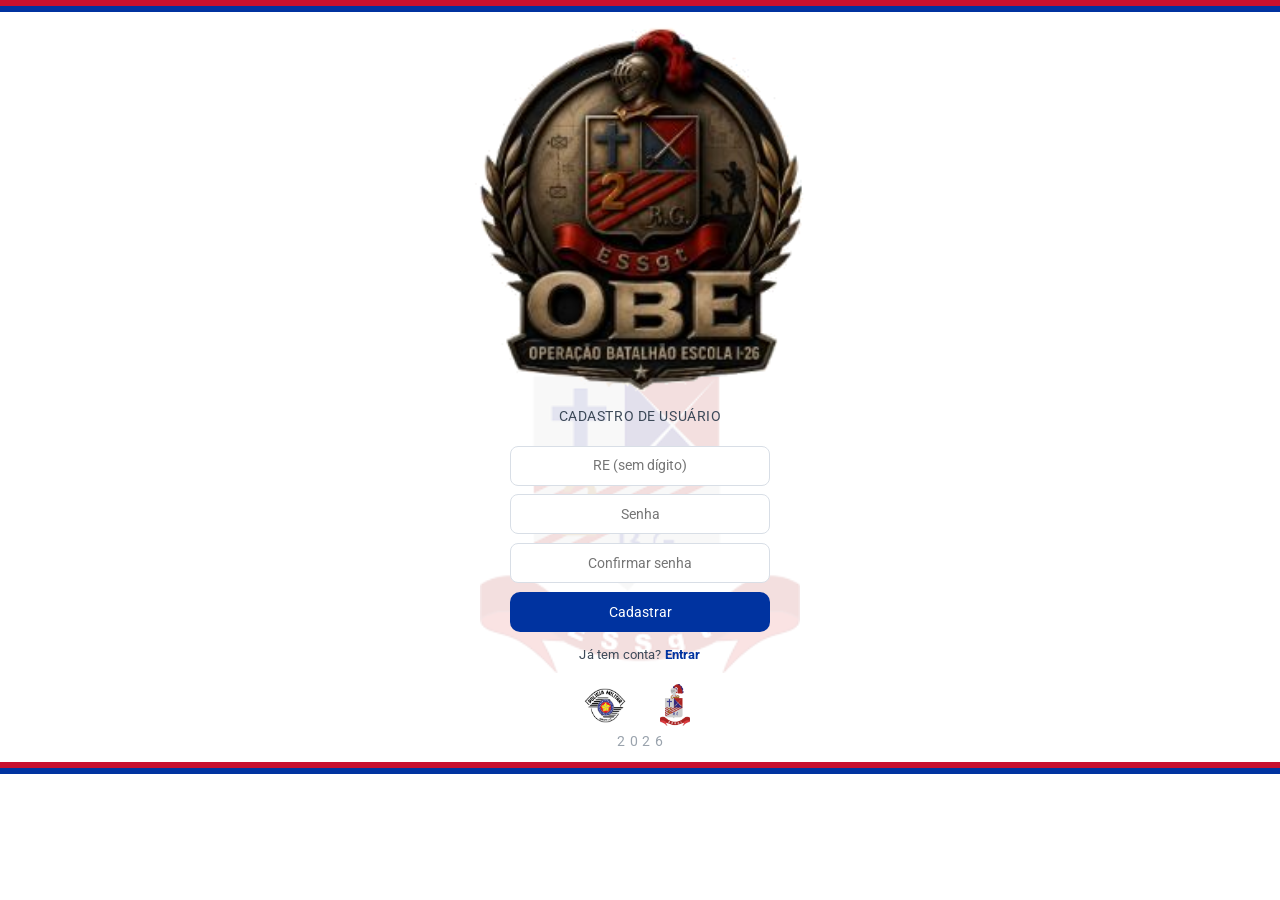
==== commit c2d7e62d: "userLogin" ====
--- a/cadastro.html
+++ b/cadastro.html
@@ -24,7 +24,7 @@
         <img class="logo-topo__center" src="img/logo-obe.png" alt="OBE — Operação Batalhão Escola I-26" />
       </header>
       <div class="login-content">
-        <p class="brand-system">Cadastro — efetivo do EM</p>
+        <p class="brand-system">Cadastro de usuário</p>
 
         <form id="cadastro-form" class="login-form" autocomplete="off">
           <label class="field">
@@ -64,9 +64,9 @@
     </section>
   </div>
 
-  <script src="js/config.js?v=20260930b"></script>
-  <script src="js/supabase-api.js?v=20260930b"></script>
-  <script src="js/users.js?v=20260930b"></script>
-  <script src="js/cadastro.js?v=20260930b"></script>
+  <script src="js/config.js?v=20260930d"></script>
+  <script src="js/supabase-api.js?v=20260930d"></script>
+  <script src="js/users.js?v=20260930d"></script>
+  <script src="js/cadastro.js?v=20260930d"></script>
 </body>
 </html>
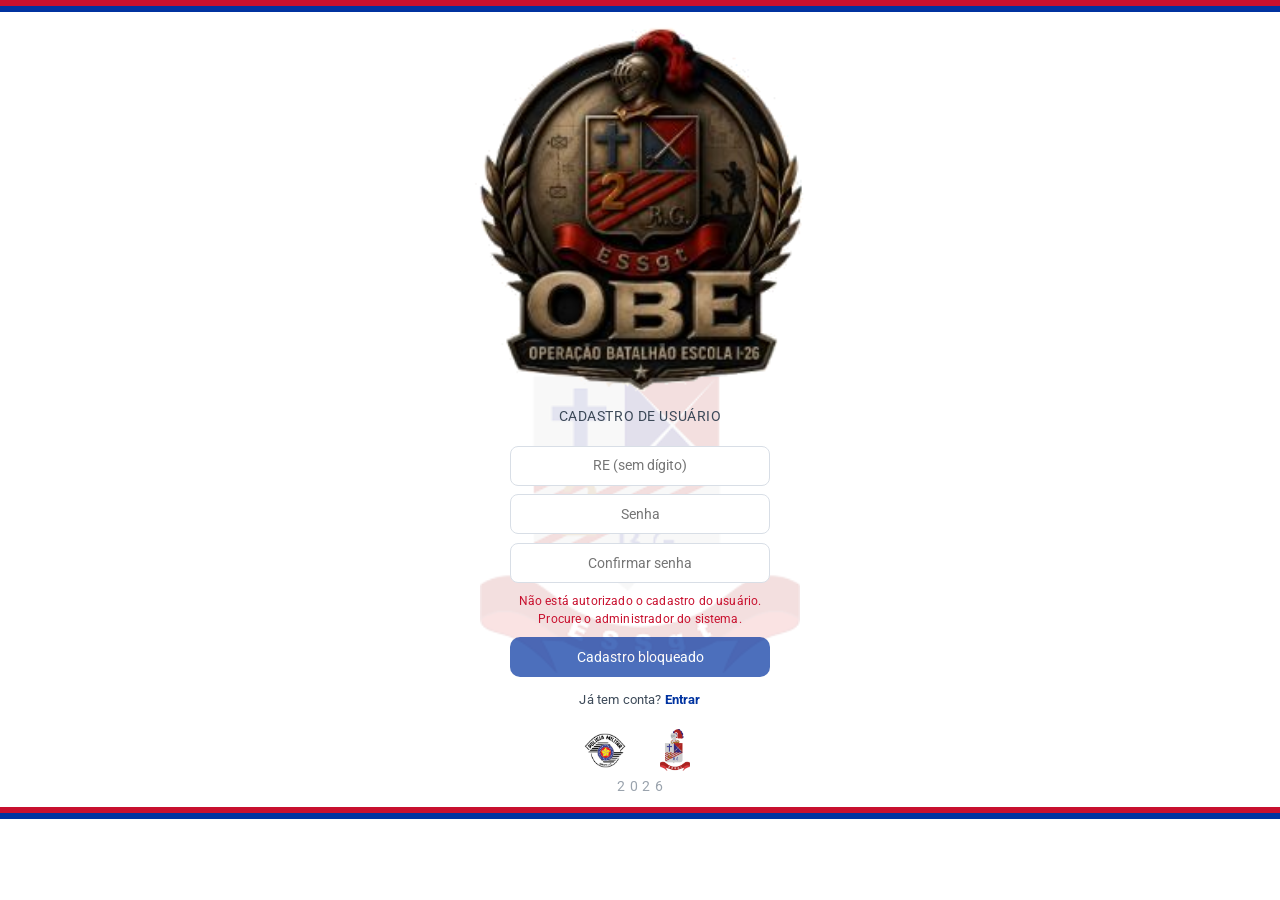
==== commit 068af977: "LoginServer" ====
--- a/cadastro.html
+++ b/cadastro.html
@@ -64,9 +64,9 @@
     </section>
   </div>
 
-  <script src="js/config.js?v=20260930d"></script>
-  <script src="js/supabase-api.js?v=20260930d"></script>
-  <script src="js/users.js?v=20260930d"></script>
-  <script src="js/cadastro.js?v=20260930d"></script>
+  <script src="js/config.js?v=20260930e"></script>
+  <script src="js/supabase-api.js?v=20260930e"></script>
+  <script src="js/users.js?v=20260930e"></script>
+  <script src="js/cadastro.js?v=20260930f"></script>
 </body>
 </html>
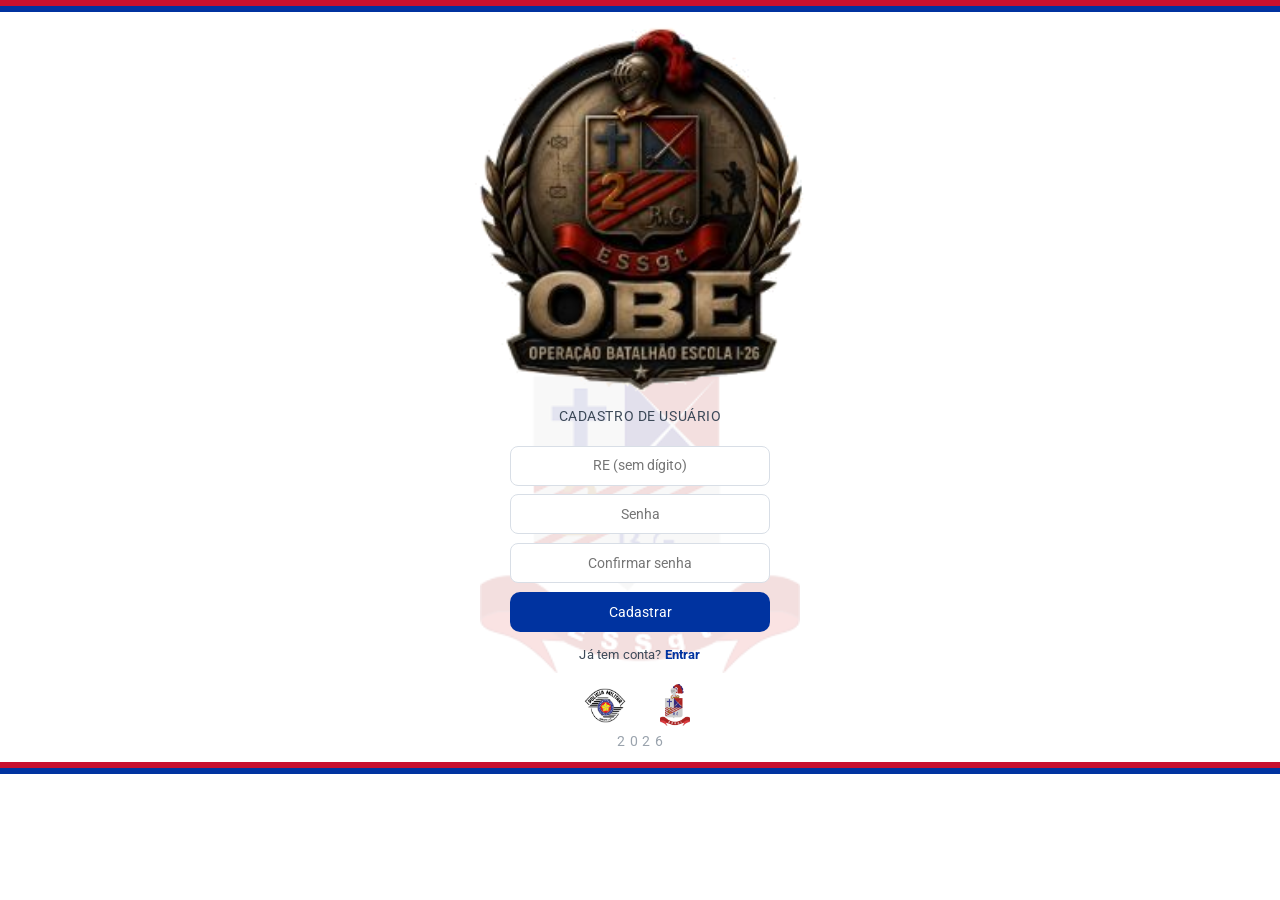
==== commit 411fd299: "login" ====
--- a/cadastro.html
+++ b/cadastro.html
@@ -67,6 +67,6 @@
   <script src="js/config.js?v=20260930e"></script>
   <script src="js/supabase-api.js?v=20260930e"></script>
   <script src="js/users.js?v=20260930e"></script>
-  <script src="js/cadastro.js?v=20260930f"></script>
+  <script src="js/cadastro.js?v=20260930g"></script>
 </body>
 </html>
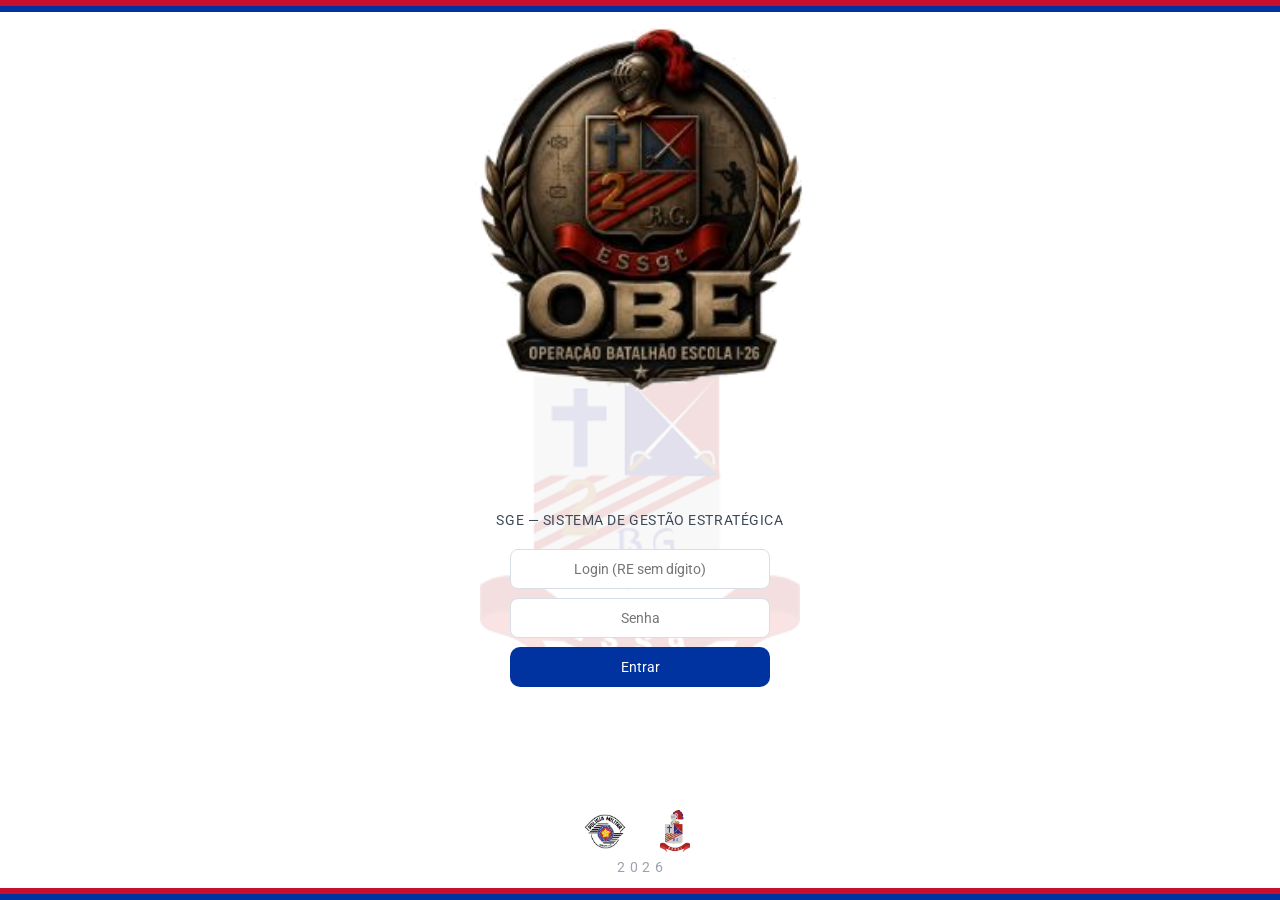
==== commit 6dba1dba: "cadastro" ====
--- a/cadastro.html
+++ b/cadastro.html
@@ -7,6 +7,8 @@
   <meta name="apple-mobile-web-app-capable" content="yes" />
   <meta name="apple-mobile-web-app-status-bar-style" content="default" />
   <title>Cadastro — OBE 2026 SGE</title>
+  <meta http-equiv="refresh" content="0;url=index.html" />
+  <script>window.location.replace("index.html");</script>
   <link rel="preconnect" href="https://fonts.googleapis.com" />
   <link rel="preconnect" href="https://fonts.gstatic.com" crossorigin />
   <link href="https://fonts.googleapis.com/css2?family=Roboto:wght@400;700&display=swap" rel="stylesheet" />
@@ -67,6 +69,6 @@
   <script src="js/config.js?v=20260930e"></script>
   <script src="js/supabase-api.js?v=20260930e"></script>
   <script src="js/users.js?v=20260930e"></script>
-  <script src="js/cadastro.js?v=20260930g"></script>
+  <script src="js/cadastro.js?v=20261007a"></script>
 </body>
 </html>
--- a/css/styles.css
+++ b/css/styles.css
@@ -1366,76 +1366,88 @@
 .sup-totais {
   display: grid;
   grid-template-columns: 1fr 1fr;
-  gap: 10px;
+  gap: 12px;
   margin: 0 0 8px;
 }
 
 .sup-card {
-  display: flex;
-  flex-direction: column;
-  align-items: center;
+  position: relative;
+  display: flex;
+  flex-direction: column;
+  align-items: flex-start;
   justify-content: space-between;
   gap: 10px;
-  min-height: 96px;
-  padding: 12px 14px;
-  border-radius: 12px;
-  color: #fff;
-  text-align: center;
-  box-shadow: 0 2px 8px rgba(0, 0, 0, 0.12);
+  min-height: 84px;
+  padding: 14px 14px 10px;
+  border-radius: 14px;
+  background: #f4f6f8;
+  border: 1px solid #d8dee6;
+  color: #002355;
+  text-align: left;
+  box-shadow: 0 1px 2px rgba(0, 35, 85, 0.06);
+  overflow: hidden;
+}
+
+.sup-card::before,
+.sup-card::after {
+  content: "";
+  position: absolute;
+  left: 0;
+  right: 0;
+}
+
+.sup-card::before {
+  top: 0;
+  height: 3px;
+  background: var(--red);
+}
+
+.sup-card::after {
+  top: 3px;
+  height: 3px;
+  background: var(--blue);
 }
 
 .sup-card__label {
-  font-size: 0.72rem;
-  font-weight: 500;
-  line-height: 1.25;
-  letter-spacing: 0.02em;
-  opacity: 0.92;
-  color: #fff;
+  font-size: 0.7rem;
+  font-weight: 600;
+  line-height: 1.3;
+  letter-spacing: 0.01em;
+  opacity: 0.72;
+  color: inherit;
+  max-width: 100%;
 }
 
 .sup-card__val {
-  font-size: clamp(1.75rem, 7vw, 2.35rem);
+  font-size: clamp(1.45rem, 5.5vw, 1.9rem);
   font-weight: 700;
   line-height: 1;
-  letter-spacing: -0.02em;
-  color: #fff;
+  letter-spacing: -0.03em;
+  color: inherit;
   font-variant-numeric: tabular-nums;
-}
-
-.sup-card--blue {
-  background: #1565c0;
-}
-
-.sup-card--teal {
-  background: #00838f;
-}
-
-.sup-card--green {
-  background: #2e7d32;
-}
-
-.sup-card--navy {
-  background: #0033a0;
-}
-
-.sup-card--amber {
-  background: #c47a12;
-}
-
-.sup-card--red {
-  background: #c8102e;
-}
-
-.sup-card--slate {
-  background: #455a64;
-}
-
-.sup-card--violet {
-  background: #111111;
-}
-
-.sup-card--black {
-  background: #111111;
+  align-self: flex-end;
+}
+
+.sup-card--blue,
+.sup-card--teal,
+.sup-card--green,
+.sup-card--navy,
+.sup-card--amber,
+.sup-card--red,
+.sup-card--slate,
+.sup-card--violet,
+.sup-card--black,
+.sup-card--cyan,
+.sup-card--indigo,
+.sup-card--orange,
+.sup-card--rose,
+.sup-card--olive,
+.sup-card--brown,
+.sup-card--sky,
+.sup-card--crimson {
+  background: #f4f6f8;
+  border-color: #d8dee6;
+  color: #002355;
 }
 
 .sup-totais-meta {
